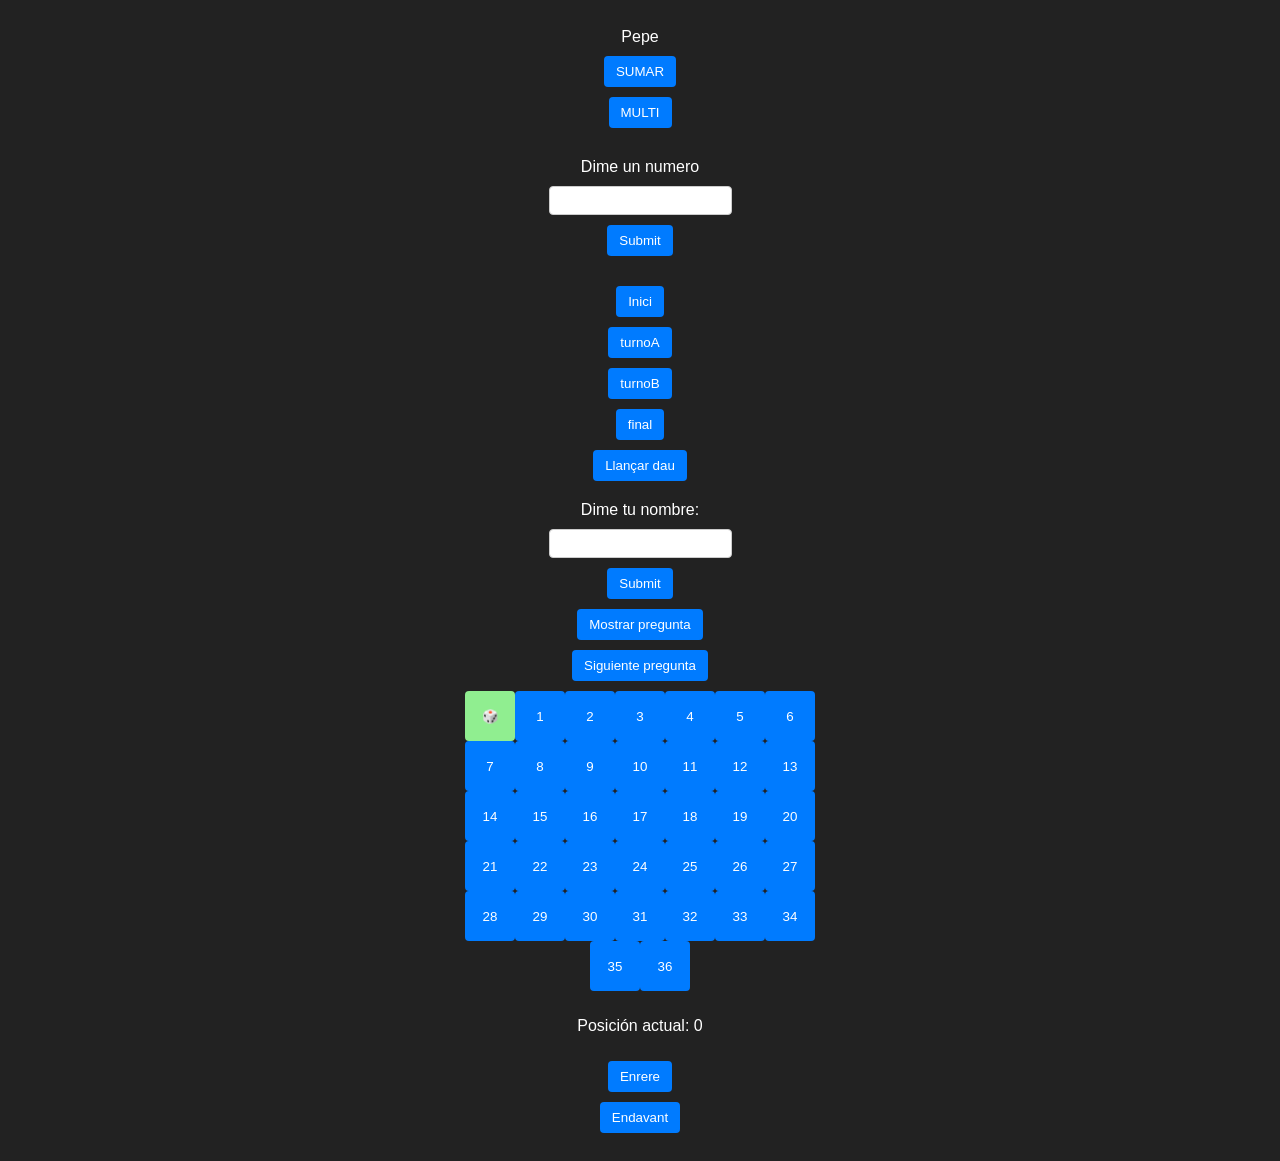
==== ejercicios/index.html @ 979af508 "ejercicios" ====
<!DOCTYPE html>
<html lang="en">
<head>
    <meta charset="UTF-8">
    <meta name="viewport" content="width=device-width, initial-scale=1.0">
    <title>IA1 - Vanilla JavaScript</title>
    <link rel="stylesheet" href="estilos.css">
</head>
<body>
    <div id="nombre" class="nombree">
        
    </div>

    <button id="sumar">SUMAR</button>
    <button id="multi">MULTI</button>

    <div id="resultado">

    </div>
    <div id="resultado2">

    </div>

    <label for="">Dime un numero</label>
    <input type="number" max="10" id="numeroo">
    <button id="conf">  Submit  </button>
    <div id="numeroo2">  
    </div>
    <div id="tabla">  
    </div>

    <button id="inici">Inici</button>
    <button id="turnoA">turnoA</button>
    <button id="turnoB">turnoB</button>
    <button id="final">final</button>
    <button id="dau">Llançar dau</button>
    <div id="dau_text">
    </div>
    <div id="lugar"></div>
    <div id="turnA"></div>

    <label for="">Dime tu nombre: </label>
    <input type="text" id="nom">
    <button id="nom_send">  Submit  </button>
    <div id="preguntass"></div>
    <div class="resultado"></div>
    <button id="mostrar_pregunta">Mostrar pregunta</button>
    <button id="siguiente_pregunta">Siguiente pregunta</button>
    <div id="tablero"></div>

<p>Posición actual: <span id="posicion">0</span></p>

<button id="atras">Enrere</button>
<button id="adelante">Endavant</button>
    

    <script src="index.js">

    </script>
</body>
</html>
---- ejercicios/estilos.css ----
body {
    background-color: #222;
    color: white;
    font-family: sans-serif;
    display: flex;
    flex-direction: column;
    align-items: center;
    gap: 10px;
    padding: 20px;
}

button {
    background: #007bff;
    color: white;
    border: none;
    padding: 8px 12px;
    border-radius: 4px;
    cursor: pointer;
}

input {
    padding: 6px;
    border-radius: 4px;
    border: 1px solid #ccc;
}

div {
    text-align: center;
}

div:empty {
    display: none; /* Oculta los divs vacíos de JS */
}

#tablero{
    color: white;
}
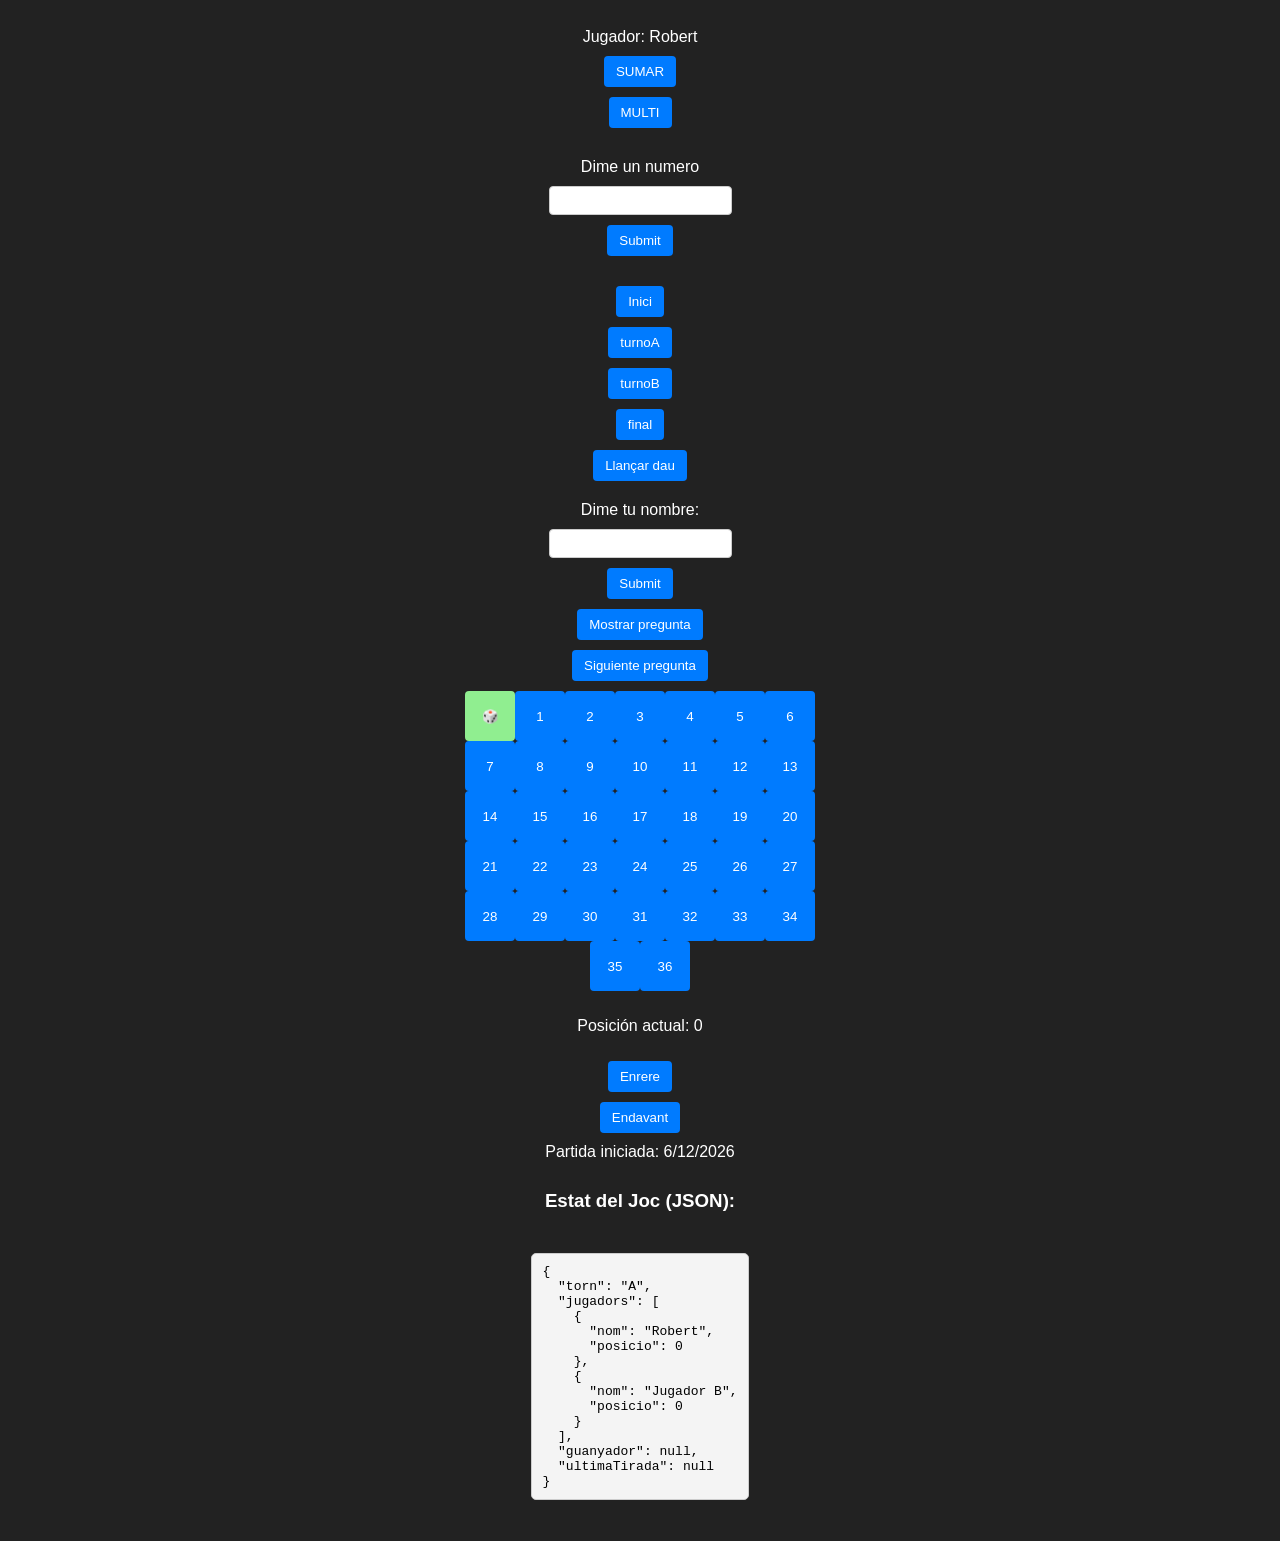
==== commit 4b7938e2: "ejercicios_finish" ====
--- a/ejercicios/index.html
+++ b/ejercicios/index.html
@@ -52,6 +52,10 @@
 
 <button id="atras">Enrere</button>
 <button id="adelante">Endavant</button>
+
+<div id="fecha"></div>
+    <h3>Estat del Joc (JSON):</h3>
+    <pre id="panel-json" style="background: #f4f4f4; color: black; padding: 10px; border-radius: 5px; border: 1px solid #ccc;"></pre>
     
 
     <script src="index.js">
